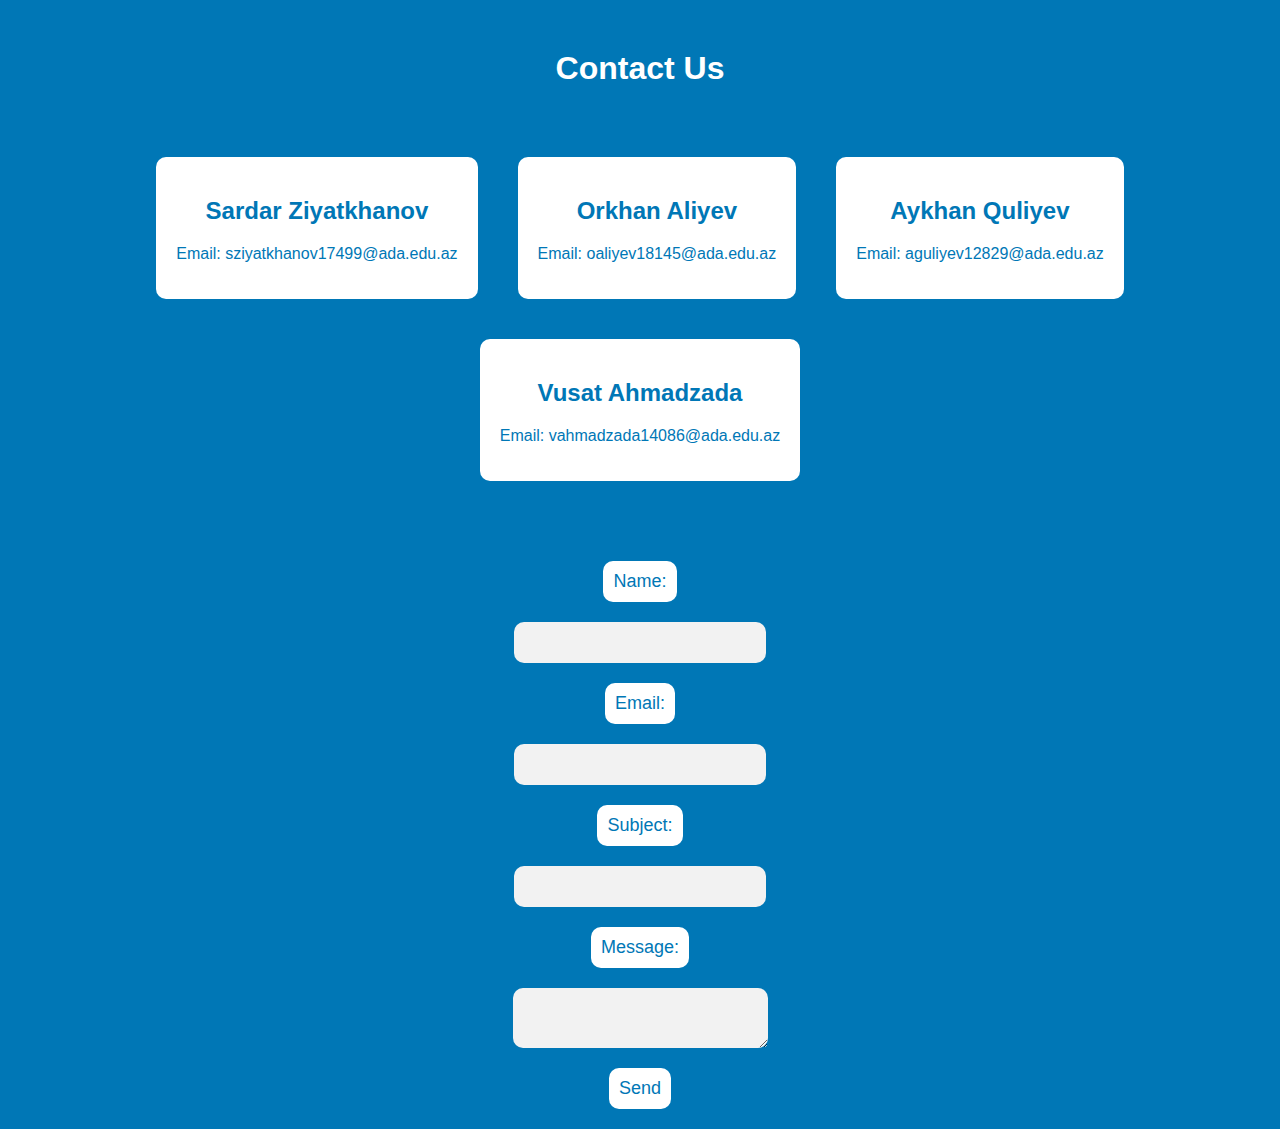
==== contact-us.html @ 7fceba7b "Update contact-us.html" ====
<!DOCTYPE html>
<html>
  <head>
    <meta charset="utf-8">
    <title>Contact Us</title>
    <style>
      body {
        background-color: #0077b6;
        color: #fff;
        font-family: Arial, sans-serif;
      }
      h1 {
        text-align: center;
        margin-top: 50px;
      }
      .info {
        display: flex;
        flex-wrap: wrap;
        justify-content: center;
        margin-top: 50px;
      }
      .info div {
        margin: 20px;
        padding: 20px;
        background-color: #fff;
        color: #0077b6;
        border-radius: 10px;
        text-align: center;
      }
      form {
        display: flex;
        flex-direction: column;
        align-items: center;
        margin-top: 50px;
      }
      form label, form input, form textarea, form button {
        margin: 10px;
        font-size: 18px;
        padding: 10px;
        border-radius: 10px;
        border: none;
      }
      form label, form button {
        background-color: #fff;
        color: #0077b6;
      }
      form input, form textarea {
        background-color: #f2f2f2;
      }
      form button:hover {
        background-color: #0077b6;
        color: #fff;
        cursor: pointer;
      }
    </style>
  </head>
  <body>
    <h1>Contact Us</h1>
    <div class="info">
      <div>
        <h2>Sardar Ziyatkhanov</h2>
        <p>Email: sziyatkhanov17499@ada.edu.az</p>
      </div>
      <div>
        <h2>Orkhan Aliyev</h2>
        <p>Email: oaliyev18145@ada.edu.az</p>
      </div>
      <div>
        <h2>Aykhan Quliyev</h2>
        <p>Email: aguliyev12829@ada.edu.az</p>
      </div>
      <div>
        <h2>Vusat Ahmadzada</h2>
        <p>Email: vahmadzada14086@ada.edu.az</p>
      </div>
    </div>
    <form action="submit-form.php" method="post">
      <label for="name">Name:</label>
      <input type="text" id="name" name="name" required>

      <label for="email">Email:</label>
      <input type="email" id="email" name="email" required>

      <label for="subject">Subject:</label>
      <input type="text" id="subject" name="subject" required>

      <label for="message">Message:</label>
      <textarea id="message" name="message" required></textarea>

      <button type="submit">Send</button>
    </form>
  </body>
</html>
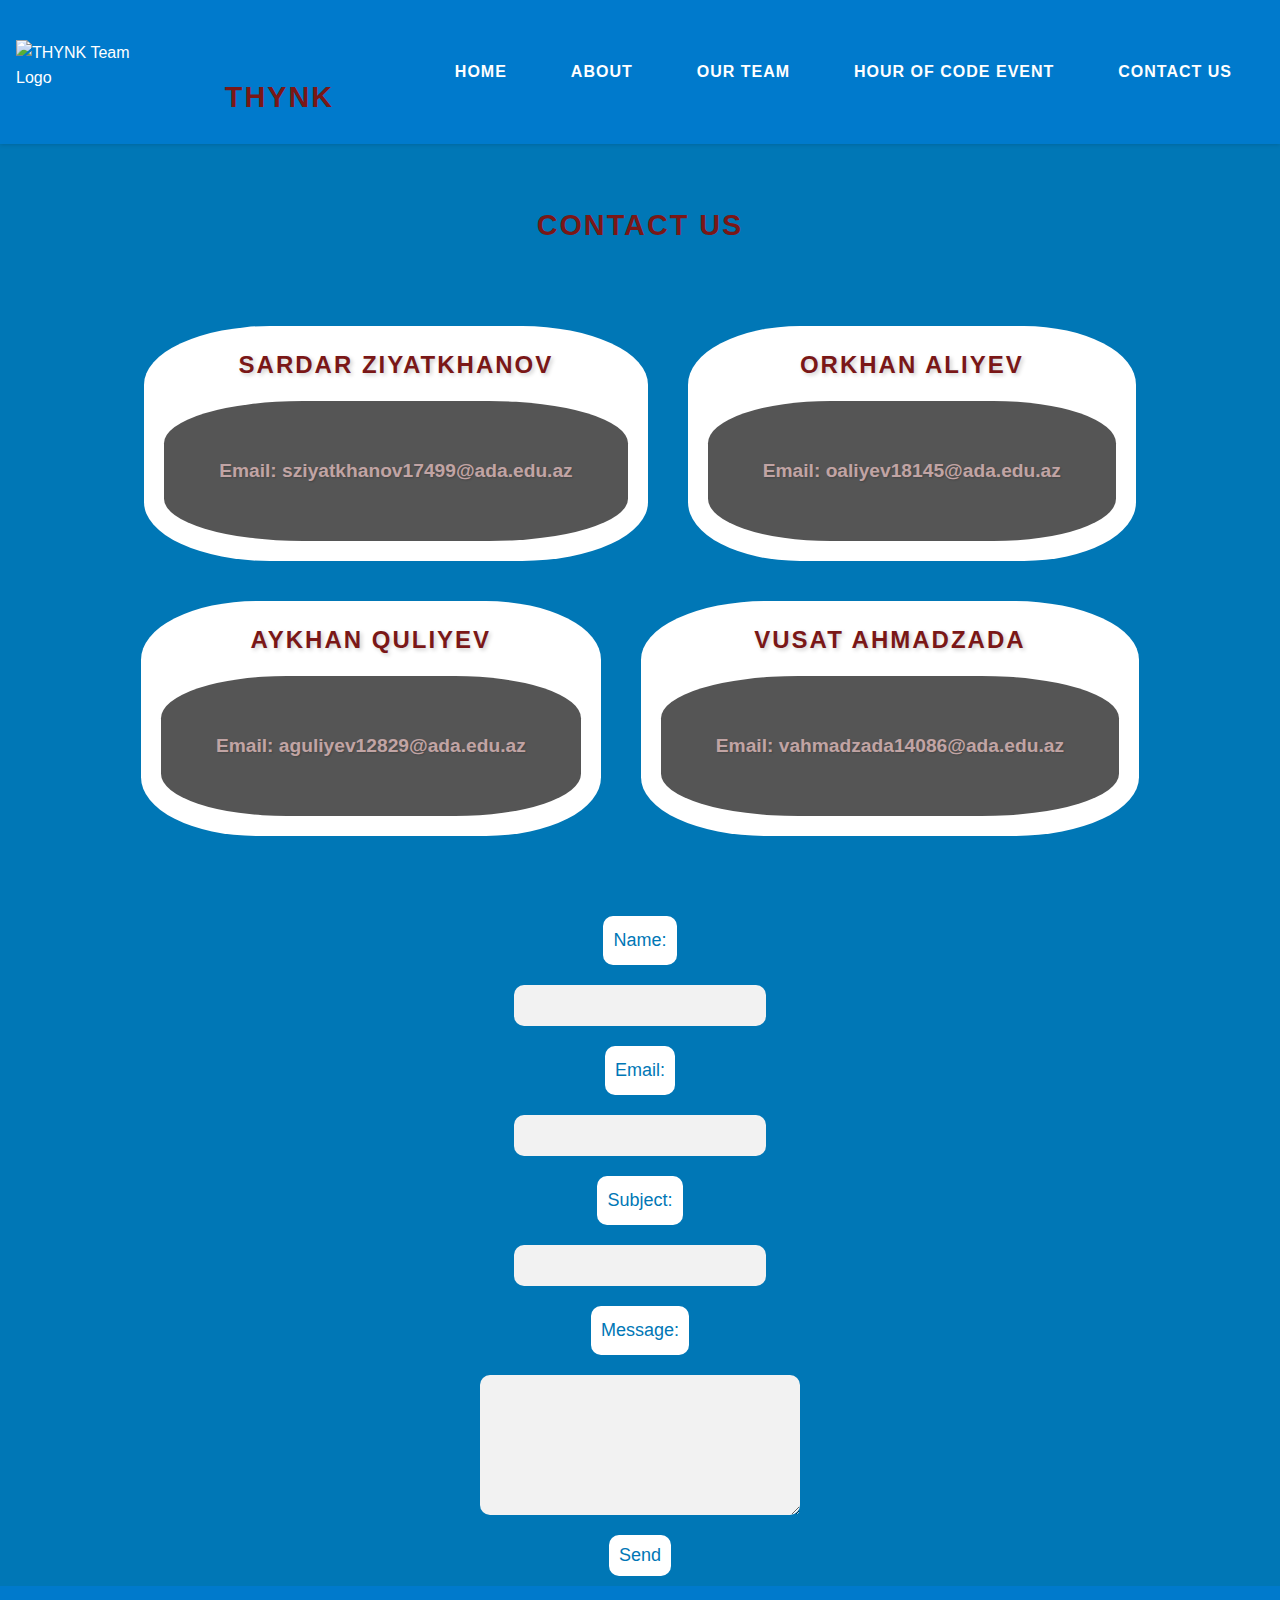
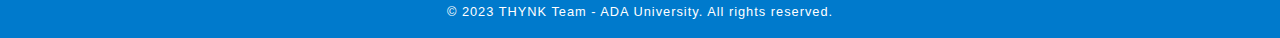
==== commit b96d7103: "Update contact-us.html" ====
--- a/contact-us.html
+++ b/contact-us.html
@@ -3,6 +3,8 @@
   <head>
     <meta charset="utf-8">
     <title>Contact Us</title>
+    <link rel="stylesheet" href="style.css">
+    
     <style>
       body {
         background-color: #0077b6;
@@ -24,7 +26,7 @@
         padding: 20px;
         background-color: #fff;
         color: #0077b6;
-        border-radius: 10px;
+        border-radius: 25%;
         text-align: center;
       }
       form {
@@ -55,6 +57,17 @@
     </style>
   </head>
   <body>
+    <header>
+      <img src="teamlogobb.png" alt="THYNK Team Logo" class="team-logo">
+      <h1>THYNK</h1>
+      <nav>
+        <a href="index.html">Home</a>
+        <a href="about.html">About</a>
+        <a href="ourteam.html">Our Team</a>
+        <a href="hourofcode.html">Hour of Code event</a>
+        <a href="contact-us.html">Contact Us</a>
+      </nav>
+    </header>
     <h1>Contact Us</h1>
     <div class="info">
       <div>
@@ -85,9 +98,12 @@
       <input type="text" id="subject" name="subject" required>
 
       <label for="message">Message:</label>
-      <textarea id="message" name="message" required></textarea>
+      <textarea id="message" name="message" required style="height: 140px; width: 320px;"></textarea>
 
       <button type="submit">Send</button>
     </form>
+    <footer>
+      &copy; 2023 THYNK Team - ADA University. All rights reserved.
+    </footer>
   </body>
 </html>
--- a/style.css
+++ b/style.css
@@ -0,0 +1,275 @@
+* {
+  margin: 0;
+  padding: 0;
+  box-sizing: border-box;
+}
+
+body {
+  font-family: 'Roboto', sans-serif;
+  font-size: 16px;
+  line-height: 1.6;
+  color: #333;
+  background-image: url(background.jpg);
+  
+}
+
+header {
+  background-color: #007ACC;
+  background-image: url(background.jpg);
+  color: #fff;
+  padding: 1rem;
+  display: flex;
+  justify-content: space-between;
+  align-items: center;
+  box-shadow: 0 0 5px rgba(0, 0, 0, 0.2);
+}
+
+p{
+  max-width: 800px;
+  font-size: 1.2rem;
+  font-weight: 600;
+  color: #c1a4a4;
+  margin-left: auto;
+  margin-right: auto;
+  text-shadow: 1px 1px 2px rgba(0, 0, 0, 0.2);
+  text-align: center;
+  background-color: #555; 
+  padding: 55px;
+  border-radius: 30%;
+} 
+
+#page-container {
+  display: flex;
+  flex-direction: column;
+  min-height: 100vh;
+}
+
+ h1 {
+  font-size: 1.8rem;
+  font-weight: bold;
+  text-transform: uppercase;
+  letter-spacing: 2px;
+  padding: 0.5rem;
+  border-radius: 5px;
+  text-align: center;
+  color: #7a1717;
+} 
+
+.team-logo {
+  height: 65px;
+  width: 120px;
+  margin-right: 1rem;
+  margin: 0%;
+  padding: 0%;
+}
+
+nav {
+  display: flex;
+  justify-content: center;
+  align-items: center;
+  height: 60px;
+}
+
+nav a {
+  color: #fff;
+  text-transform: uppercase;
+  letter-spacing: 1px;
+  font-weight: bold;
+  margin: 0 2rem;
+  text-decoration: none;
+}
+
+nav a:hover {
+  text-decoration: underline;
+}
+
+.content {
+  background-image: url('C:/Users/mamma/Desktop/Codes/WebSite/team02.jpeg');
+  background-size: cover;
+  background-position: center;
+  flex-grow: 1;
+  display: flex;
+  flex-direction: column;
+  justify-content: center;
+  align-items: center;
+  padding: 5rem 1rem;
+  text-align: center;
+  position: relative;
+}
+
+.content h2 {
+  font-size: 3rem;
+  color: #000000;
+  text-shadow: 2px 2px 4px rgba(0, 0, 0, 0.4);
+  margin-bottom: 15rem;
+  text-transform: uppercase;
+  letter-spacing: 2px;
+  font-weight: bold;
+  max-width: 100%;
+  text-align: center;
+  text-shadow: 2px 2px 4px rgba(0, 0, 0, 0.2);
+}
+h2{
+  font-size: 1.5rem;
+  color: #7a1717;
+  text-shadow: 2px 2px 4px rgba(0, 0, 0, 0.4);
+  margin-bottom: 1rem;
+  text-transform: uppercase;
+  letter-spacing: 2px;
+  font-weight: bold;
+  max-width: 100%;
+  text-align: center;
+  text-shadow: 2px 2px 4px rgba(0, 0, 0, 0.2);
+}
+
+footer{
+  background-color: #007ACC;
+  background-image: url(background.jpg);
+  color: #fff;
+  text-align: center;
+  padding: 1rem;
+  margin-top: auto;
+  font-size: 0.8rem;
+  letter-spacing: 1px;
+  }
+
+  .content button {
+  font-size: 1.2rem;
+  background-color: #fff;
+  color: #333;
+  padding: 1rem 2rem;
+  border: none;
+  border-radius: 50px;
+  text-transform: uppercase;
+  letter-spacing: 2px;
+  font-weight: bold;
+  cursor: pointer;
+  }
+  
+  .content button:hover {
+  background-color: #333;
+  color: #fff;
+  }
+    
+  .memory {
+  float: left;
+  display: block;
+  margin-left: auto;
+  margin-right: auto;
+  width: 33.3%;
+  height: 310px;
+}
+#spec{
+  max-width: 600px;
+  font-size: 1.4rem;
+  font-weight: 600;
+  color: #a10c0c;
+  margin-left: auto;
+  margin-right: auto;
+  text-shadow: 1px 1px 2px rgba(0, 0, 0, 0.2);
+  text-align: center;
+  background: none;
+}
+#ourteam img {
+  width: 25%;
+  height: 25%;
+  border-radius: 50%;
+  display: block;
+  margin-left: auto;
+  margin-right: auto;
+}
+
+figcaption{
+  font-size: 1.5rem;
+  font-weight: bold;
+  text-align: center;
+  margin-top: 0.3rem;
+  color: #2f009d;
+}
+
+embed{
+  text-align: center;
+  width: 450px;
+  height: 350px;
+}
+
+.gif-container {
+  display: flex;
+  flex-direction: column;
+  align-items: center;
+  justify-content: center;
+}
+
+.gif-container embed {
+  order: 1;
+  margin-bottom: 1rem;
+}
+
+.gif-container p {
+  order: 2;
+  text-align: center;
+}
+
+#about-website {
+  display: flex;
+  flex-direction: column;
+  justify-content: center;
+  align-items: center;
+  margin-top: 2rem;
+  margin-bottom: 2rem;
+}
+
+li{
+  color: #000000;
+  display: flex;
+  flex-direction: column;
+  justify-content: center;
+  align-items: center;
+  margin-top: 2rem;
+  margin-bottom: 1rem;
+}
+
+.slider {
+  position: relative;
+  width: 100%;
+  max-width: 600px;
+  margin: 0 auto;
+}
+
+.slider-image {
+  width: 100%;
+  height: 700px;
+}
+
+.slider-button {
+  position: absolute;
+  top: 50%;
+  transform: translateY(-50%);
+  background-color: rgba(0, 0, 0, 0.5);
+  color: white;
+  border: none;
+  padding: 10px 16px;
+  font-size: 18px;
+  font-weight: bold;
+  cursor: pointer;
+  transition: background-color 0.2s, transform 0.2s;
+  border-radius: 3px;
+  box-shadow: 0 2px 4px rgba(0, 0, 0, 0.3);
+}
+
+.slider-button:hover {
+  background-color: rgba(0, 0, 0, 0.7);
+  transform: translateY(-50%) scale(1.05);
+}
+
+#prev {
+  left: 10px;
+}
+
+#next {
+  right: 10px;
+}
+
+h3{
+  color: rgb(86, 35, 113);
+}
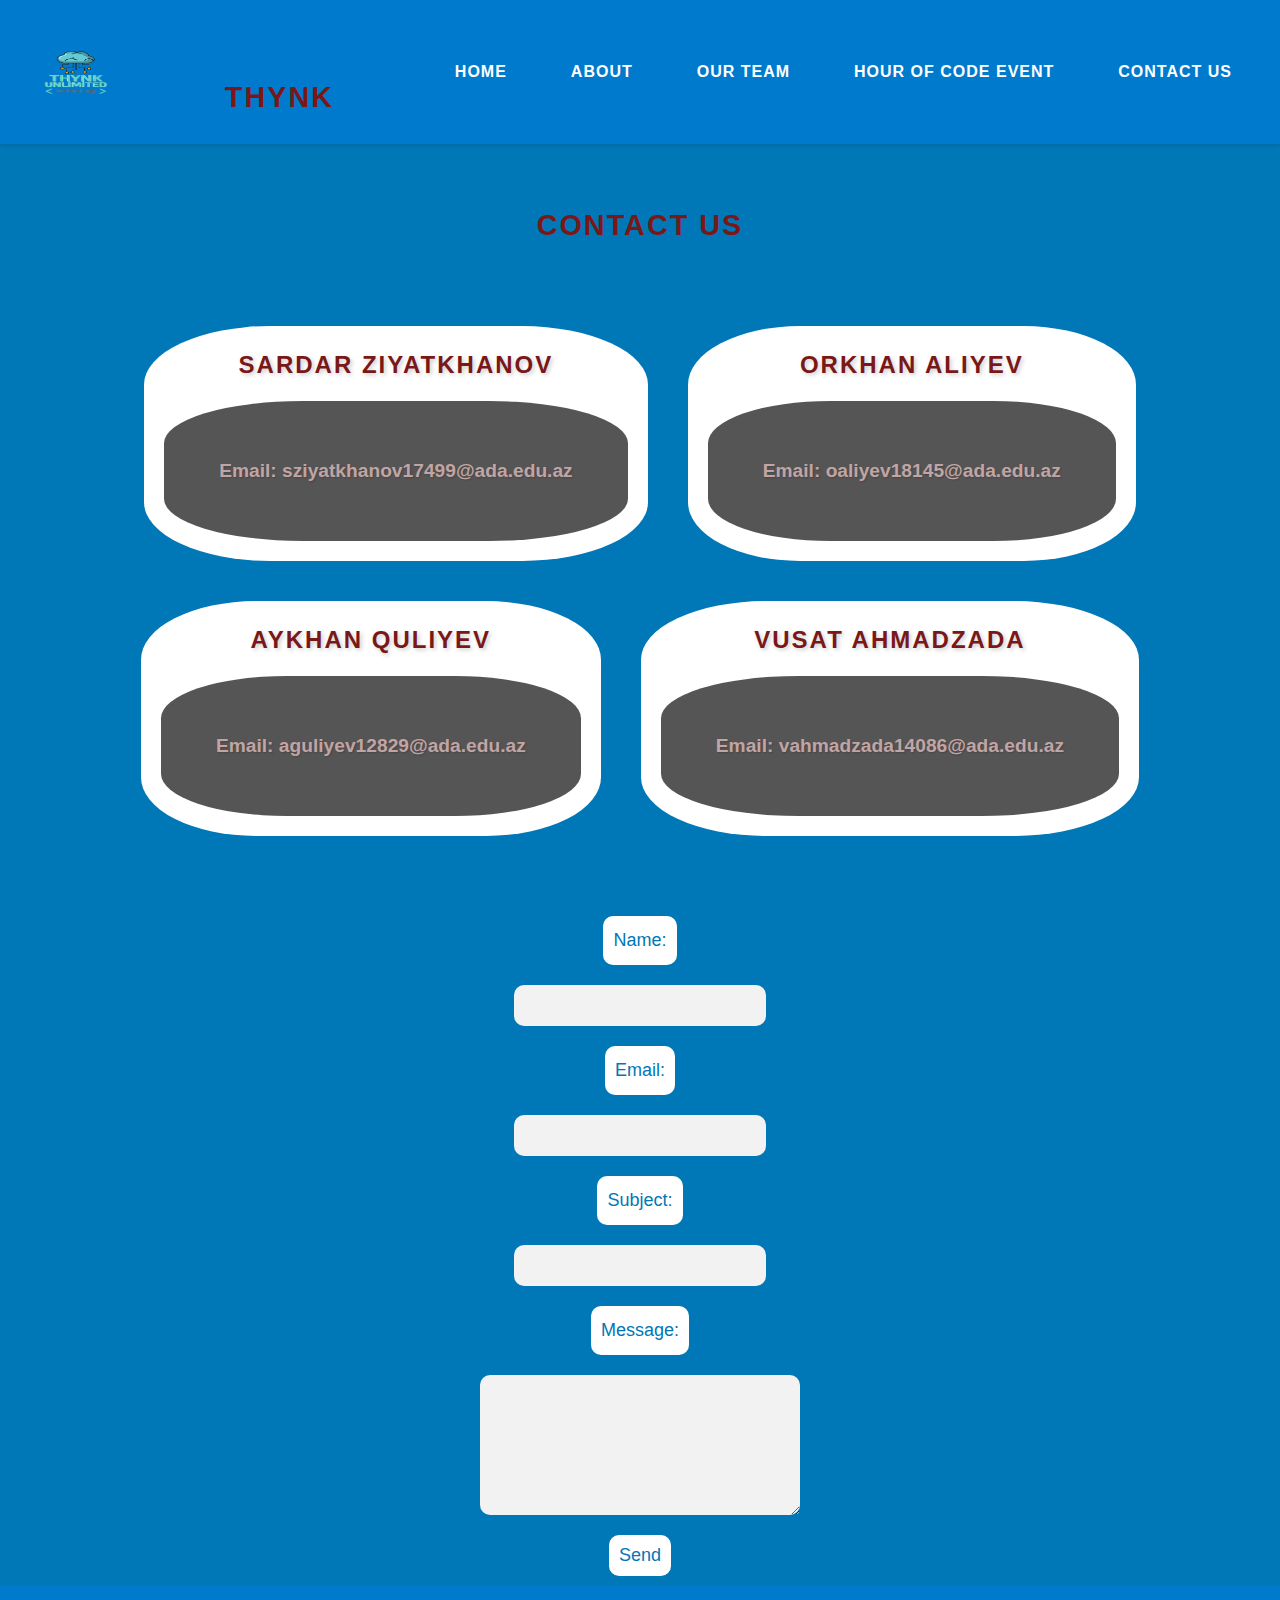
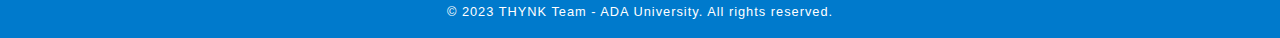
==== commit 9262c488: "Update contact-us.html" ====
--- a/contact-us.html
+++ b/contact-us.html
@@ -58,7 +58,7 @@
   </head>
   <body>
     <header>
-      <img src="teamlogobb.png" alt="THYNK Team Logo" class="team-logo">
+      <img src="media/teamlogobb.png" alt="THYNK Team Logo" class="team-logo">
       <h1>THYNK</h1>
       <nav>
         <a href="index.html">Home</a>
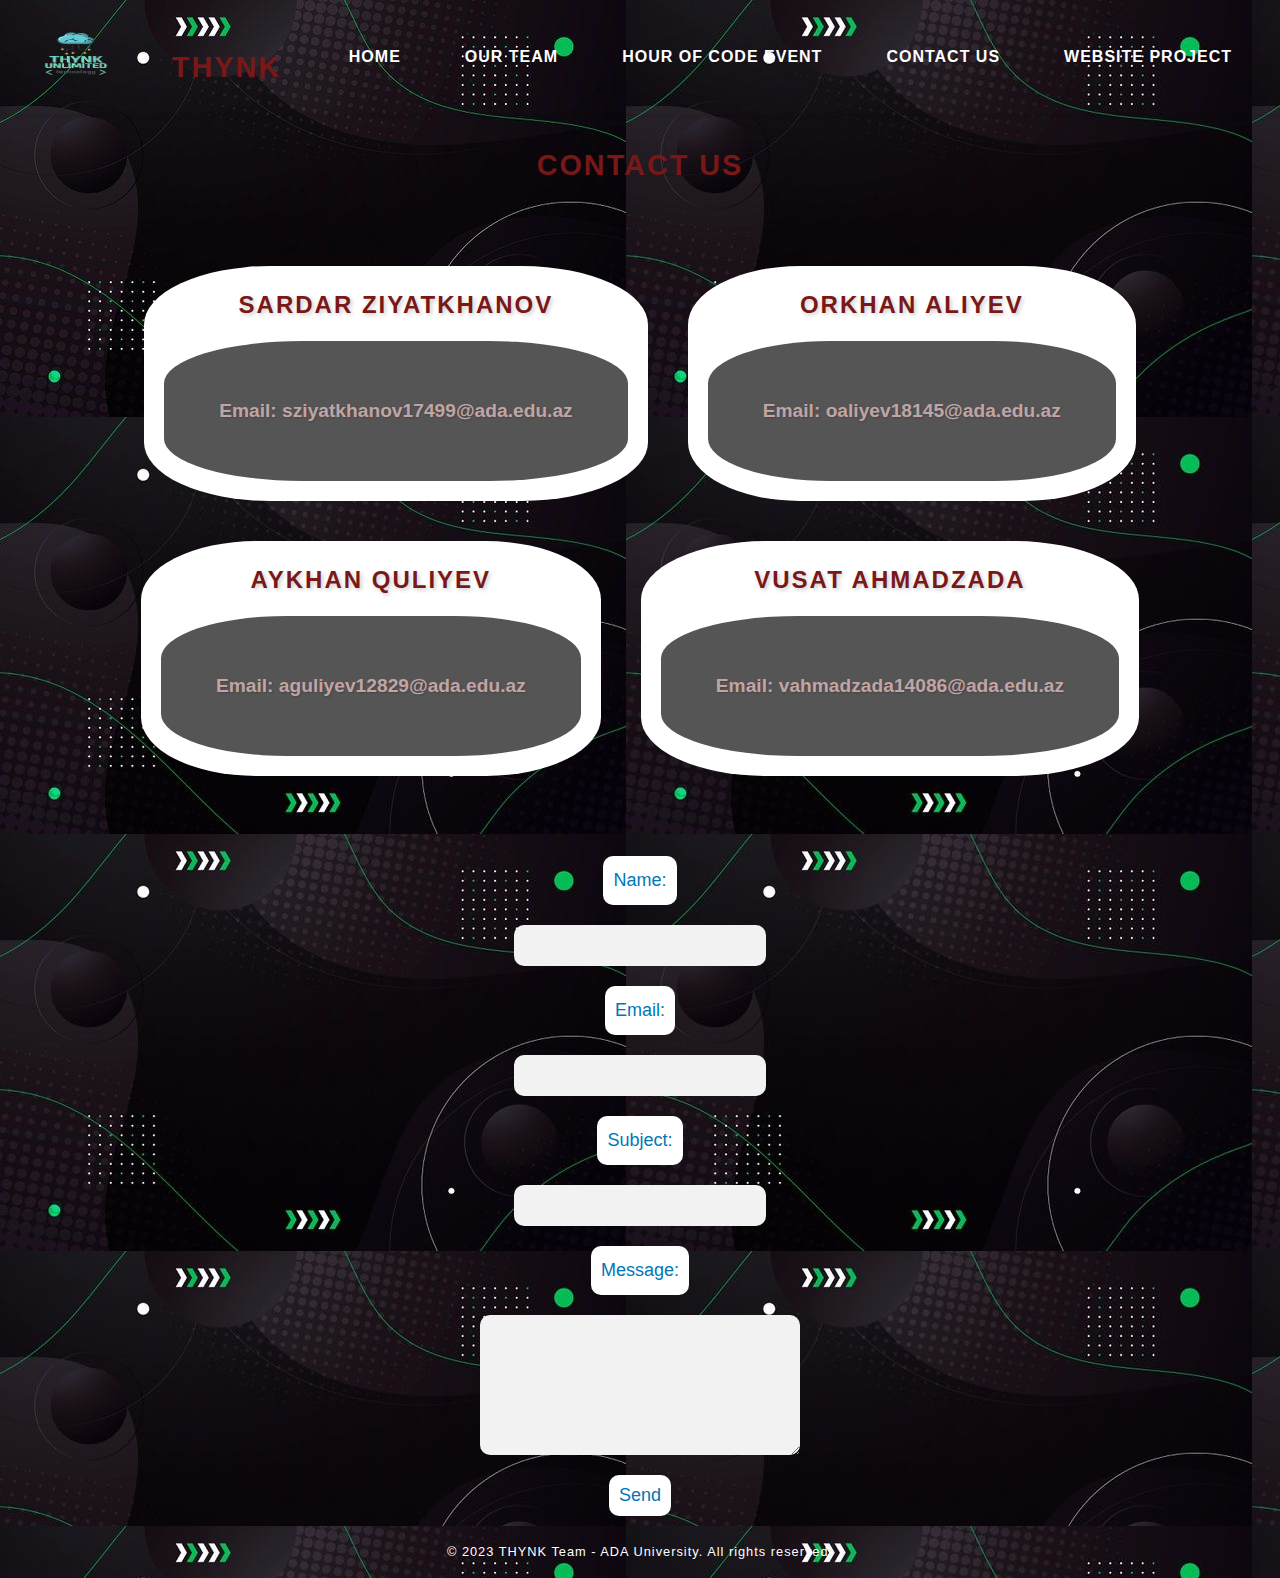
==== commit e9242071: "Update contact-us.html" ====
--- a/contact-us.html
+++ b/contact-us.html
@@ -13,7 +13,7 @@
       }
       h1 {
         text-align: center;
-        margin-top: 50px;
+        margin-top: 20px;
       }
       .info {
         display: flex;
@@ -58,14 +58,14 @@
   </head>
   <body>
     <header>
-      <img src="media/teamlogobb.png" alt="THYNK Team Logo" class="team-logo">
+      <a href="index.html"><img src="media/teamlogobb.png" alt="THYNK Team Logo" class="team-logo"></a>
       <h1>THYNK</h1>
       <nav>
         <a href="index.html">Home</a>
-        <a href="about.html">About</a>
         <a href="ourteam.html">Our Team</a>
         <a href="hourofcode.html">Hour of Code event</a>
         <a href="contact-us.html">Contact Us</a>
+        <a href="web.html">WebSite Project</a>
       </nav>
     </header>
     <h1>Contact Us</h1>
--- a/style.css
+++ b/style.css
@@ -9,13 +9,13 @@
   font-size: 16px;
   line-height: 1.6;
   color: #333;
-  background-image: url(background.jpg);
+  background-image: url(media/background.jpg);
   
 }
 
 header {
   background-color: #007ACC;
-  background-image: url(background.jpg);
+  background-image: url(media/background.jpg);
   color: #fff;
   padding: 1rem;
   display: flex;
@@ -84,7 +84,7 @@
 }
 
 .content {
-  background-image: url('C:/Users/mamma/Desktop/Codes/WebSite/team02.jpeg');
+  background-image: url('media/team02.jpeg');
   background-size: cover;
   background-position: center;
   flex-grow: 1;
@@ -124,7 +124,7 @@
 
 footer{
   background-color: #007ACC;
-  background-image: url(background.jpg);
+  background-image: url(media/background.jpg);
   color: #fff;
   text-align: center;
   padding: 1rem;
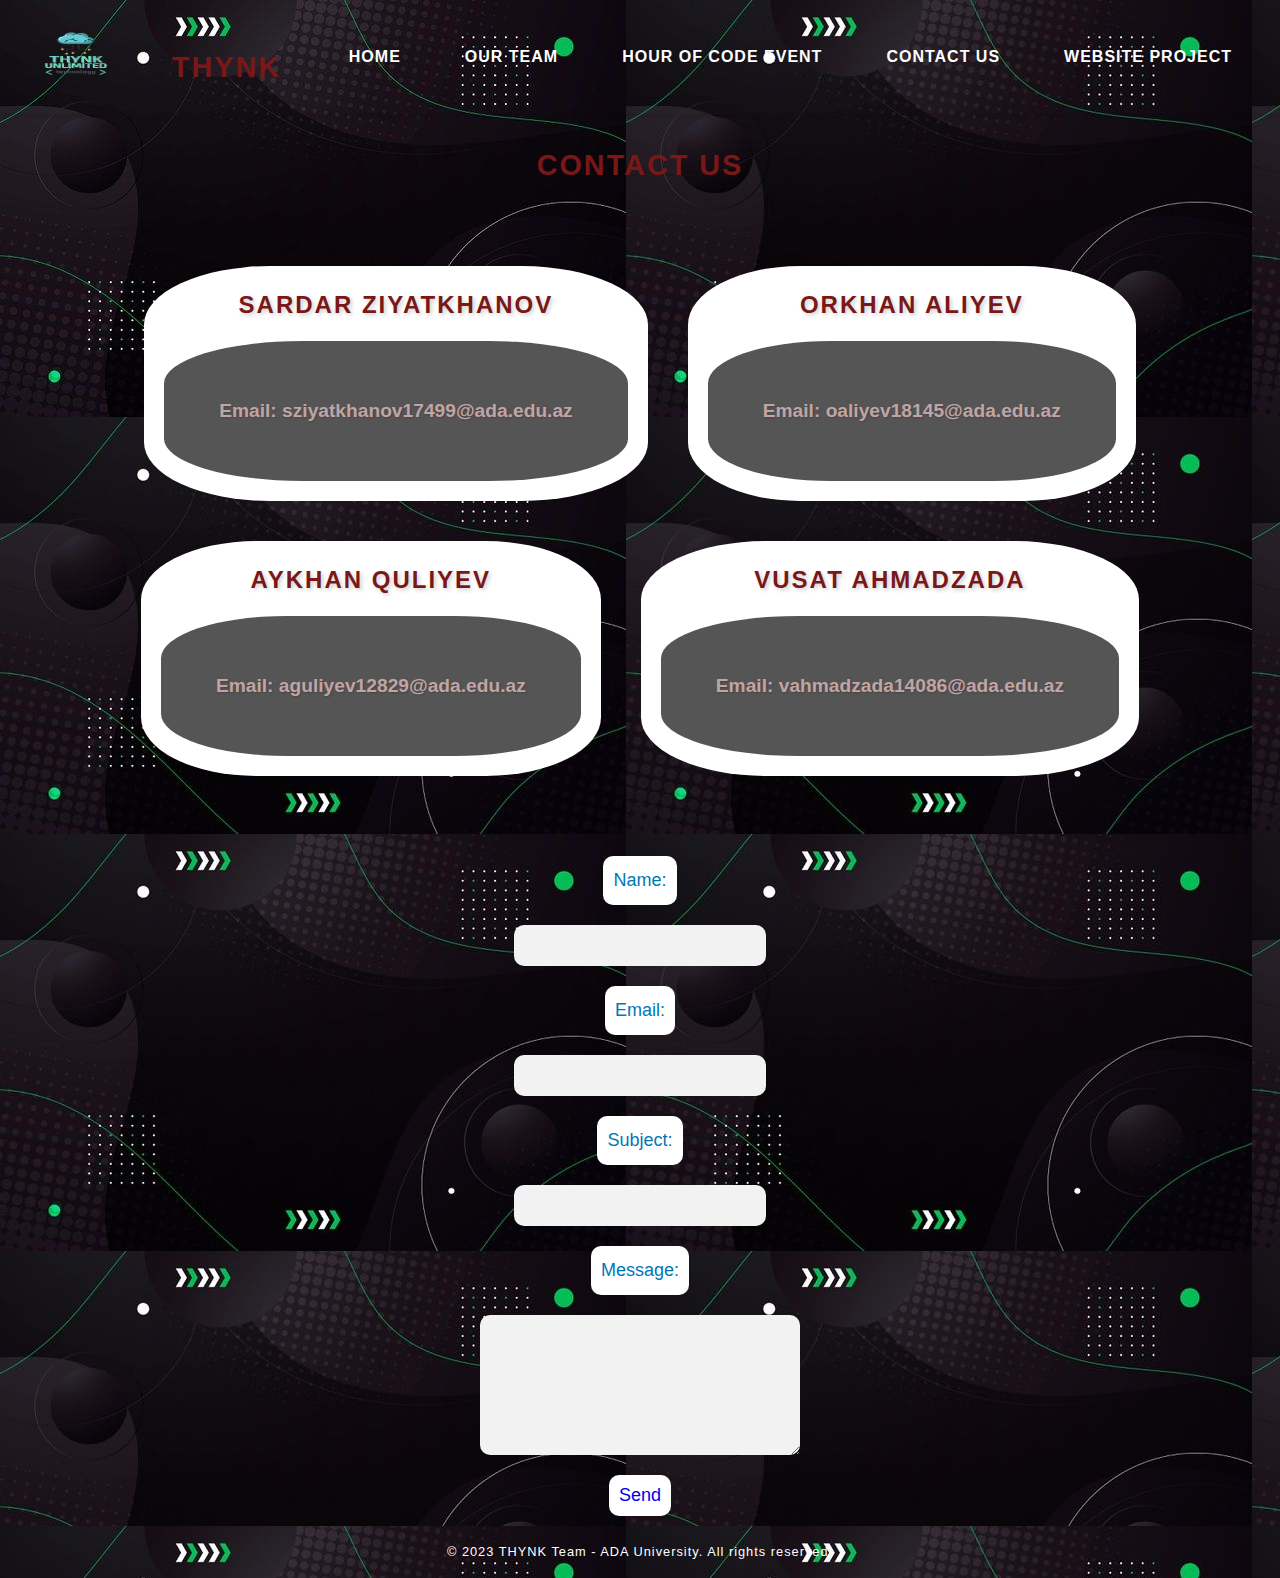
==== commit aec861a6: "Update contact-us.html" ====
--- a/contact-us.html
+++ b/contact-us.html
@@ -100,7 +100,7 @@
       <label for="message">Message:</label>
       <textarea id="message" name="message" required style="height: 140px; width: 320px;"></textarea>
 
-      <button type="submit">Send</button>
+      <button type="submit"><a href="contact-us.html" style="text-decoration: none">Send</a></button>
     </form>
     <footer>
       &copy; 2023 THYNK Team - ADA University. All rights reserved.
